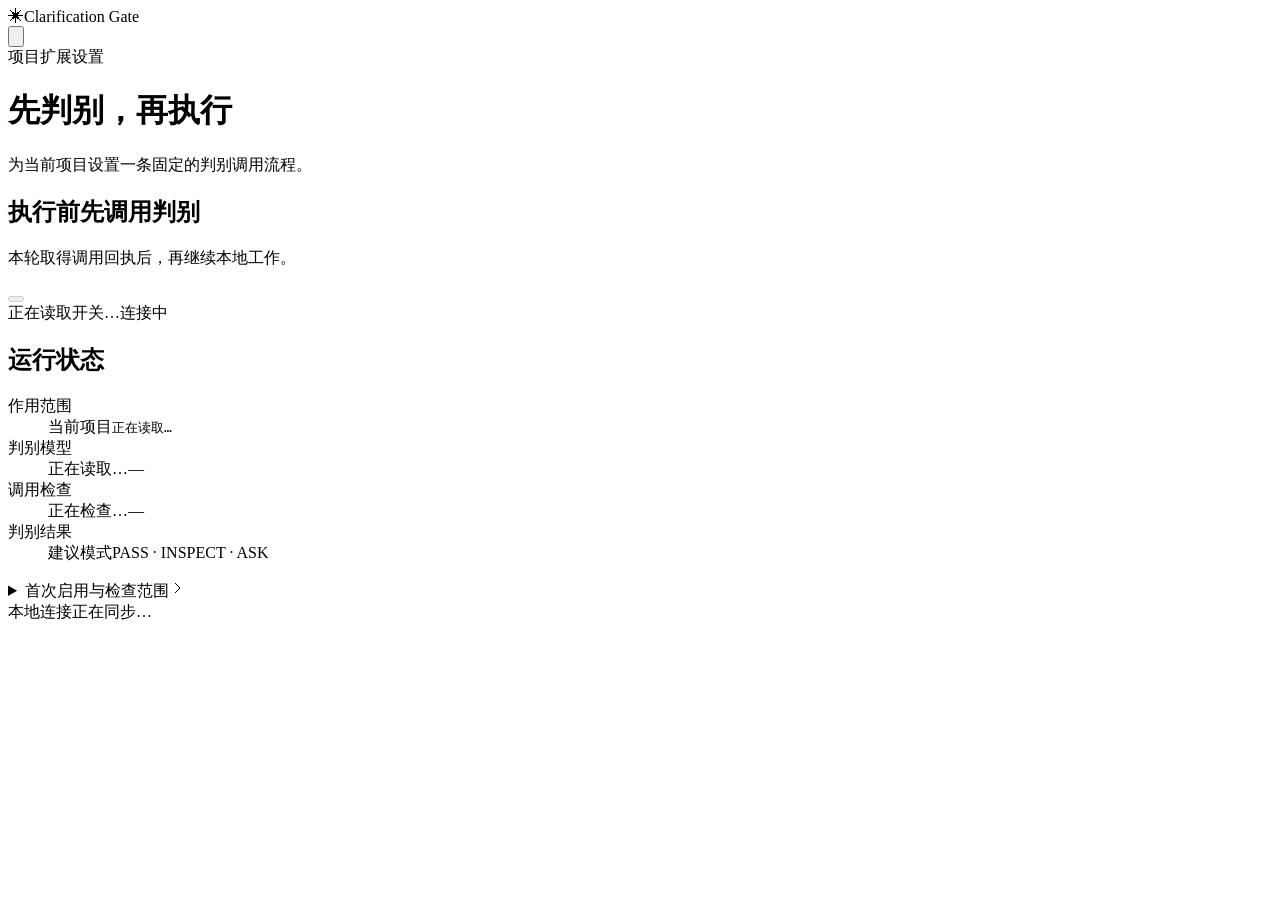
==== clarification_gate/desktop/web/index.html @ faa59bab "Add Clarification Gate product runtime, MCP plugin and documentation Include only application source" ====
<!doctype html>
<html lang="zh-CN">
<head>
  <meta charset="utf-8">
  <meta name="viewport" content="width=device-width, initial-scale=1">
  <meta name="color-scheme" content="light dark">
  <title>判别开关 · Clarification Gate</title>
  <link rel="icon" href="data:,">
  <link rel="stylesheet" href="/panel.css">
  <script src="/panel.js" defer></script>
</head>
<body>
  <main class="settings">
    <header class="brand-row">
      <div class="brand"><span class="brand-mark" aria-hidden="true">✳</span><span>Clarification Gate</span></div>
      <button id="refresh" class="icon-button" aria-label="刷新状态" title="刷新状态">
        <svg viewBox="0 0 24 24" fill="none" stroke="currentColor" stroke-width="1.6" aria-hidden="true"><path d="M20 7v5h-5M4 17v-5h5"/><path d="M6.1 7a7 7 0 0 1 11.6-2L20 8M4 16l2.3 3A7 7 0 0 0 18 17"/></svg>
      </button>
    </header>
    <div class="eyebrow">项目扩展设置</div>
    <h1>先判别，再执行</h1>
    <p class="intro">为当前项目设置一条固定的判别调用流程。</p>

    <section class="control-card" aria-labelledby="switch-title">
      <div class="toggle-row">
        <div class="toggle-copy">
          <h2 id="switch-title">执行前先调用判别</h2>
          <p id="switch-description">本轮取得调用回执后，再继续本地工作。</p>
        </div>
        <button id="gate-switch" class="switch" role="switch" aria-checked="false" aria-labelledby="switch-title" aria-describedby="switch-description" disabled><span></span></button>
      </div>
      <div class="control-bottom"><span id="switch-label">正在读取开关…</span><span id="effect-badge" class="badge neutral">连接中</span></div>
    </section>

    <div id="notice" class="notice" role="status" hidden>
      <span class="notice-mark" aria-hidden="true">!</span>
      <div><strong id="notice-title"></strong><p id="notice-text"></p></div>
    </div>
    <div id="error" class="error" role="alert" hidden></div>

    <section class="status-section" aria-labelledby="status-heading">
      <h2 id="status-heading" class="section-heading">运行状态</h2>
      <dl class="status-list">
        <div><dt>作用范围</dt><dd><span>当前项目</span><code id="workspace">正在读取…</code></dd></div>
        <div><dt>判别模型</dt><dd><span id="model-name">正在读取…</span><span id="model-badge" class="small-status">—</span></dd></div>
        <div><dt>调用检查</dt><dd><span id="hook-summary">正在检查…</span><span id="hook-badge" class="small-status">—</span></dd></div>
        <div><dt>判别结果</dt><dd><span>建议模式</span><span class="muted">PASS · INSPECT · ASK</span></dd></div>
      </dl>
    </section>

    <details id="setup" class="setup">
      <summary><span>首次启用与检查范围</span><svg viewBox="0 0 16 16" width="16" height="16" fill="none" stroke="currentColor" aria-hidden="true"><path d="m6 3 5 5-5 5"/></svg></summary>
      <div class="setup-body">
        <p>在本项目终端启动 <code>codex</code>，输入 <code>/hooks</code>，审阅并信任四项判别调用检查，然后重新打开项目会话。</p>
        <button id="copy-command" class="text-button">复制 /hooks</button>
        <ul id="hook-list" class="hook-list"><li class="muted">等待状态数据</li></ul>
        <p class="scope-note">仅约束受 Hook 覆盖的本地工具和正常结束。超出模型范围会明确登记“不支持”；不会把 ASK 变成强制暂停。托管工具及 Hook 故障不构成完整执行隔离。</p>
      </div>
    </details>

    <footer><span id="local-status" class="local-indicator"><i></i><span id="local-label">本地连接</span></span><span id="updated" aria-live="polite">正在同步…</span></footer>
  </main>
</body>
</html>
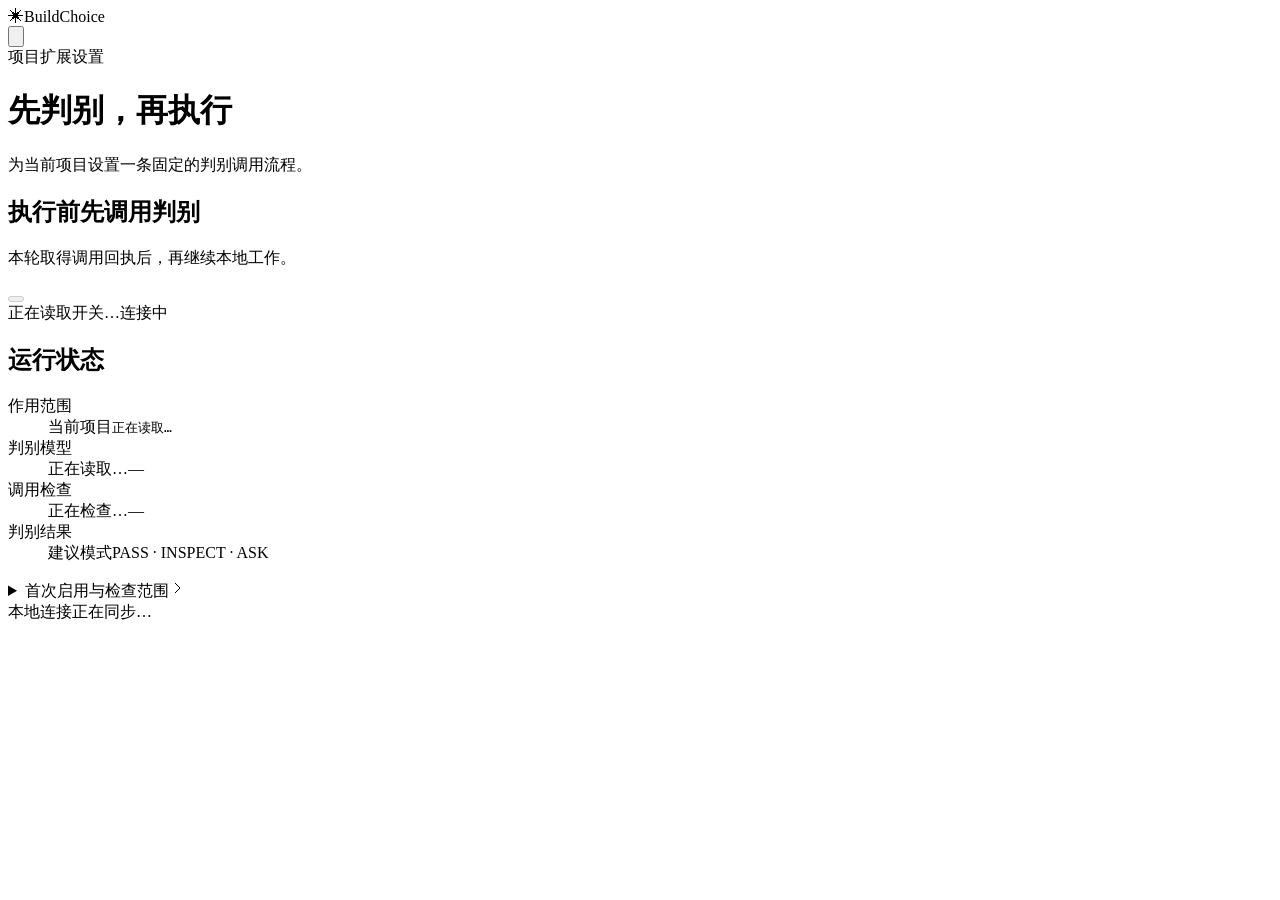
==== commit 52a79bf6: "Update BuildChoice labels in clarification_gate/desktop/web/index.html" ====
--- a/clarification_gate/desktop/web/index.html
+++ b/clarification_gate/desktop/web/index.html
@@ -4,7 +4,7 @@
   <meta charset="utf-8">
   <meta name="viewport" content="width=device-width, initial-scale=1">
   <meta name="color-scheme" content="light dark">
-  <title>判别开关 · Clarification Gate</title>
+  <title>判别开关 · BuildChoice</title>
   <link rel="icon" href="data:,">
   <link rel="stylesheet" href="/panel.css">
   <script src="/panel.js" defer></script>
@@ -12,7 +12,7 @@
 <body>
   <main class="settings">
     <header class="brand-row">
-      <div class="brand"><span class="brand-mark" aria-hidden="true">✳</span><span>Clarification Gate</span></div>
+      <div class="brand"><span class="brand-mark" aria-hidden="true">✳</span><span>BuildChoice</span></div>
       <button id="refresh" class="icon-button" aria-label="刷新状态" title="刷新状态">
         <svg viewBox="0 0 24 24" fill="none" stroke="currentColor" stroke-width="1.6" aria-hidden="true"><path d="M20 7v5h-5M4 17v-5h5"/><path d="M6.1 7a7 7 0 0 1 11.6-2L20 8M4 16l2.3 3A7 7 0 0 0 18 17"/></svg>
       </button>
